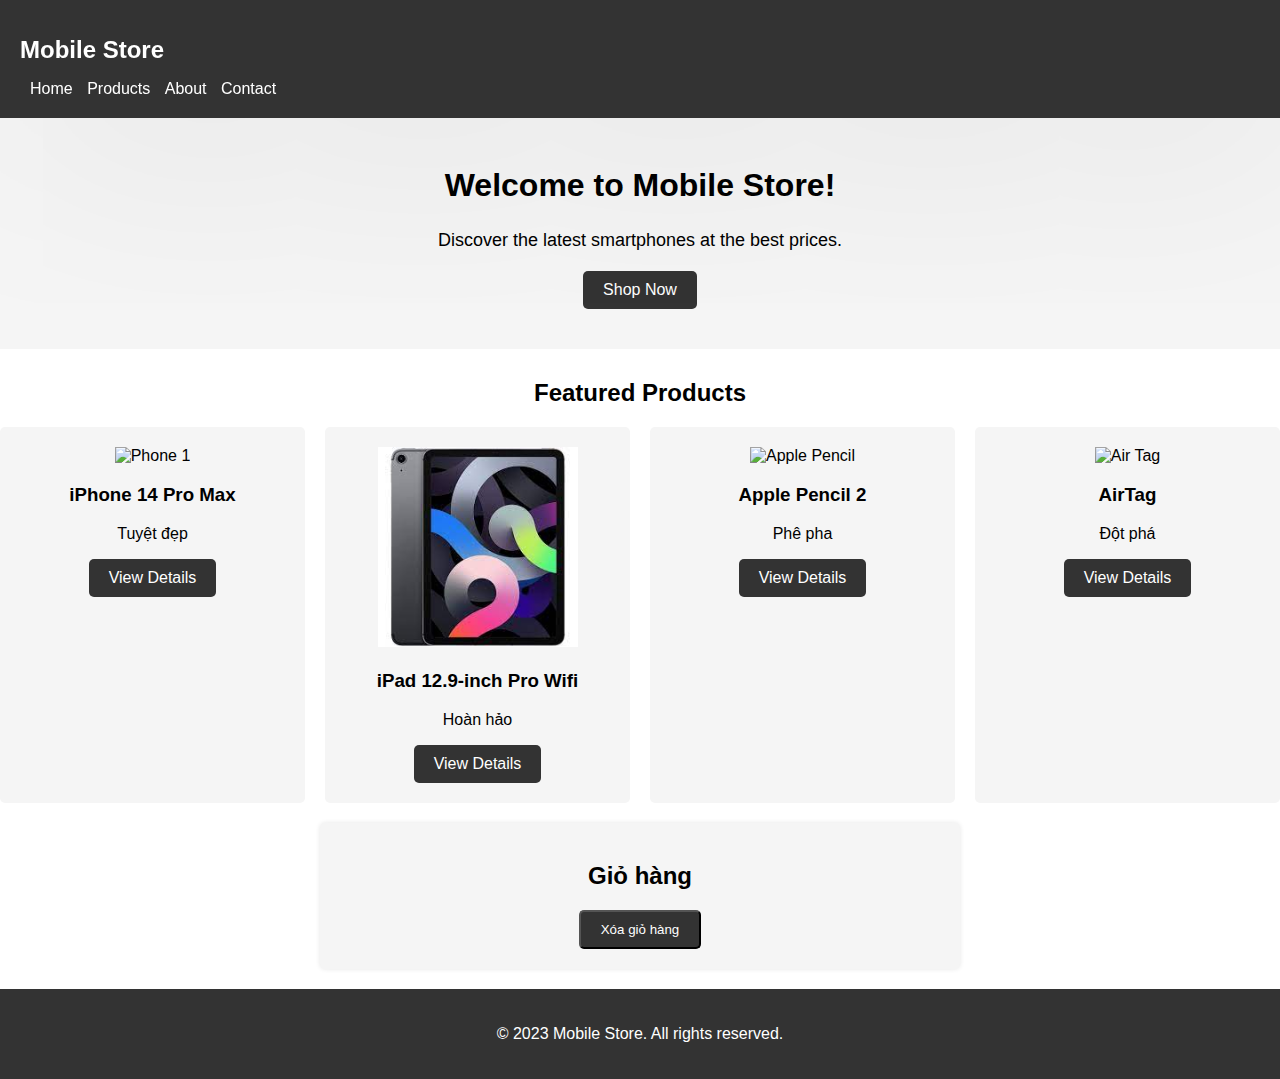
==== index.html @ 6adf078a "update 2" ====
<!DOCTYPE html>
<html lang="en">
  <head>
    <meta charset="UTF-8" />
    <meta name="viewport" content="width=device-width, initial-scale=1.0" />
    <link
      rel="icon"
      href="https://previews.123rf.com/images/artsonik/artsonik1609/artsonik160900046/63390996-vector-abstract-logo-template-mobile-phone-shop-smart-phone-store-sign-concept-universal-on-line.jpg"
      type="image/x-icon"
    />
    <title>Mobile Store</title>
    <script
      src="https://kit.fontawesome.com/3428f86280.js"
      crossorigin="anonymous"
    ></script>
    <link rel="stylesheet" href="style.css" />
  </head>

  <body>
    <header>
      <h1 class="logo">Mobile Store</h1>
      <nav>
        <ul class="menu">
          <li><a href="#">Home</a></li>
          <li><a href="#">Products</a></li>
          <li><a href="#">About</a></li>
          <li><a href="#">Contact</a></li>
        </ul>

        <div class="menu-btn">
          <button class="menu-toggle" aria-label="Toggle menu">
            <span class="icon-bar"></span>
            <span class="icon-bar"></span>
            <span class="icon-bar"></span>
          </button>
        </div>
      </nav>
    </header>

    <main>
      <section class="hero">
        <h2>Welcome to Mobile Store!</h2>
        <p>Discover the latest smartphones at the best prices.</p>
        <a href="#" class="btn">Shop Now</a>
      </section>

      <h2 class="centered-heading" style="margin-top: 30px">
        Featured Products
      </h2>
      <section class="products">
        <div class="product">
          <img
            src="https://cdn.tgdd.vn/Products/Images/42/251192/iphone-14-pro-max-vang-thumb-600x600.jpg"
            alt="Phone 1"
          />
          <h3>iPhone 14 Pro Max</h3>
          <p>Tuyệt đẹp</p>
          <a class="btn">View Details</a>
        </div>

        <div class="product">
          <img
            src="[data-uri]"
            alt="Phone 2"
          />
          <h3>iPad 12.9-inch Pro Wifi</h3>
          <p>Hoàn hảo</p>
          <a class="btn">View Details</a>
        </div>

        <div class="product">
          <img
            src="https://cdn.tgdd.vn/Products/Images/1882/237415/but-cam-ung-apple-pencil-2-mu8f2-180722-105300-600x600.jpeg"
            alt="Apple Pencil"
          />
          <h3>Apple Pencil 2</h3>
          <p>Phê pha</p>
          <a class="btn">View Details</a>
        </div>

        <div class="product">
          <img
            src="https://m.media-amazon.com/images/I/713xuNx00oS._AC_UF1000,1000_QL80_.jpg"
            alt="Air Tag"
          />
          <h3>AirTag</h3>
          <p>Đột phá</p>
          <a class="btn">View Details</a>
        </div>
      </section>
      <section class="cart">
        <h2>Giỏ hàng</h2>
        <ul class="cart-items"></ul>
        <button class="clear-cart btn">Xóa giỏ hàng</button>
      </section>
    </main>

    <footer>
      <p>&copy; 2023 Mobile Store. All rights reserved.</p>
    </footer>

    <script src="script.js"></script>
    <script>
      document.addEventListener("DOMContentLoaded", () => {
        const addToCartButtons = document.querySelectorAll(".product .btn");
        const clearCartButton = document.querySelector(".clear-cart");
        const cartItemsList = document.querySelector(".cart-items");

        addToCartButtons.forEach((button) => {
          button.addEventListener("click", (event) => {
            const product = event.target.closest(".product");
            const productName = product.querySelector("h3").textContent;

            const cartItem = document.createElement("li");
            cartItem.textContent = productName;
            cartItemsList.appendChild(cartItem);
          });
        });

        clearCartButton.addEventListener("click", () => {
          cartItemsList.innerHTML = "";
        });
      });
    </script>
  </body>
</html>
---- style.css ----
/* Global Styles */
body {
  font-family: Arial, sans-serif;
  margin: 0;
  padding: 0;
}

.container {
  max-width: 960px;
  margin: 0 auto;
  padding: 20px;
}

/* Header */
header {
  background: #333;
  color: #fff;
  padding: 20px;
  z-index: 1000;
  width: 100%;
  position: fixed;
  top: 0;
  z-index: 1000;
  box-shadow: 0 0.4rem 30rem rgba(0, 0, 0, 0.1);
}

.logo {
  font-size: 24px;
}

nav ul {
  list-style: none;
  margin: 0;
  padding: 0;
}

nav ul li {
  display: inline;
}

nav ul li a {
  color: #fff;
  margin-left: 10px;
  text-decoration: none;
}
.menu-btn {
  display: none;
}
.menu-toggle {
  display: none;
  background: none;
  border: none;
  color: #fff;
  cursor: pointer;
  padding: 0;
}

.menu-toggle .icon-bar {
  display: block;
  width: 18px;
  height: 2px;
  background: #fff;
  margin-bottom: 4px;
}
/* Hero Section */
.hero {
  background: #f5f5f5;
  padding: 40px;
  text-align: center;
  position: relative;
  margin-top: 100px;
}

.hero h2 {
  font-size: 32px;
}

.hero p {
  font-size: 18px;
  margin-bottom: 20px;
}

.btn {
  display: inline-block;
  background: #333;
  color: #fff;
  padding: 10px 20px;
  border-radius: 5px;
  text-decoration: none;
}
/* Shopping Cart */
.cart {
  background-color: #f5f5f5;
  padding: 20px;
  border-radius: 5px;
  box-shadow: 0 0 5px rgba(0, 0, 0, 0.1);
  margin: 20px auto;
  max-width: 600px;
  text-align: center;
}

/* Định dạng cho danh sách sản phẩm trong giỏ hàng */
.cart ul {
  list-style: none;
  padding: 0;
}

.cart li {
  display: flex;
  justify-content: center;
  border-bottom: 1px solid #ddd;
  padding: 10px 0;
}

/* Định dạng cho thông tin của từng sản phẩm */
.cart .product-info {
  flex: 1;
}

.cart .product-info h4 {
  margin: 0;
  font-size: 18px;
}

.cart .product-info p {
  margin: 0;
  color: #666;
}

/* Định dạng cho giá tiền của từng sản phẩm */
.cart .product-price {
  flex-basis: 100px;
  text-align: right;
  font-weight: bold;
}

/* Tổng tiền */
.cart .total {
  text-align: right;
  margin-top: 20px;
}

.cart .total span {
  font-weight: bold;
}

/* Nút thanh toán */
.cart .checkout-btn {
  display: block;
  width: 100%;
  padding: 10px;
  background-color: #ffcc00;
  color: #333;
  border: none;
  border-radius: 5px;
  font-size: 16px;
  cursor: pointer;
  margin-top: 10px;
}

.cart .checkout-btn:hover {
  background-color: #ffc700;
}
/* Products Section */
.products {
  display: grid;
  grid-template-columns: repeat(4, 1fr);
  grid-gap: 20px;
  margin-top: 20px;
}

.product {
  background: #f5f5f5;
  padding: 20px;
  border-radius: 5px;
  text-align: center;
}

.product img {
  width: 100%;
  max-width: 200px;
  height: auto;
}

/* Footer */
footer {
  background: #333;
  color: #fff;
  padding: 20px;
  text-align: center;
}

/* Media Queries */
@media screen and (max-width: 768px) {
  .container {
    padding: 10px;
  }
  .menu-btn {
    display: block;
  }
  .menu-toggle {
    display: block;
  }

  nav ul {
    display: none;
  }

  nav ul.menu-mobile {
    display: block;
    text-align: left;
    background: #333;
    padding: 20px;
    
  }

  nav ul.menu-mobile li {
    display: block;
    margin-bottom: 10px;
  }

  nav ul.menu-mobile li:last-child {
    margin-bottom: 0;
  }

  .hero {
    padding: 20px;
  }

  .products {
    grid-template-columns: repeat(2, 1fr);
  }
}

@media screen and (max-width: 480px) {
  .container {
    max-width: 320px;
  }

  .logo {
    font-size: 20px;
  }

  nav ul li a {
    margin-left: 5px;
  }

  .hero h2 {
    font-size: 24px;
  }

  .hero p {
    font-size: 16px;
  }

  .product img {
    max-width: 150px;
  }
}

/* Centered Heading */
.centered-heading {
  text-align: center;
}
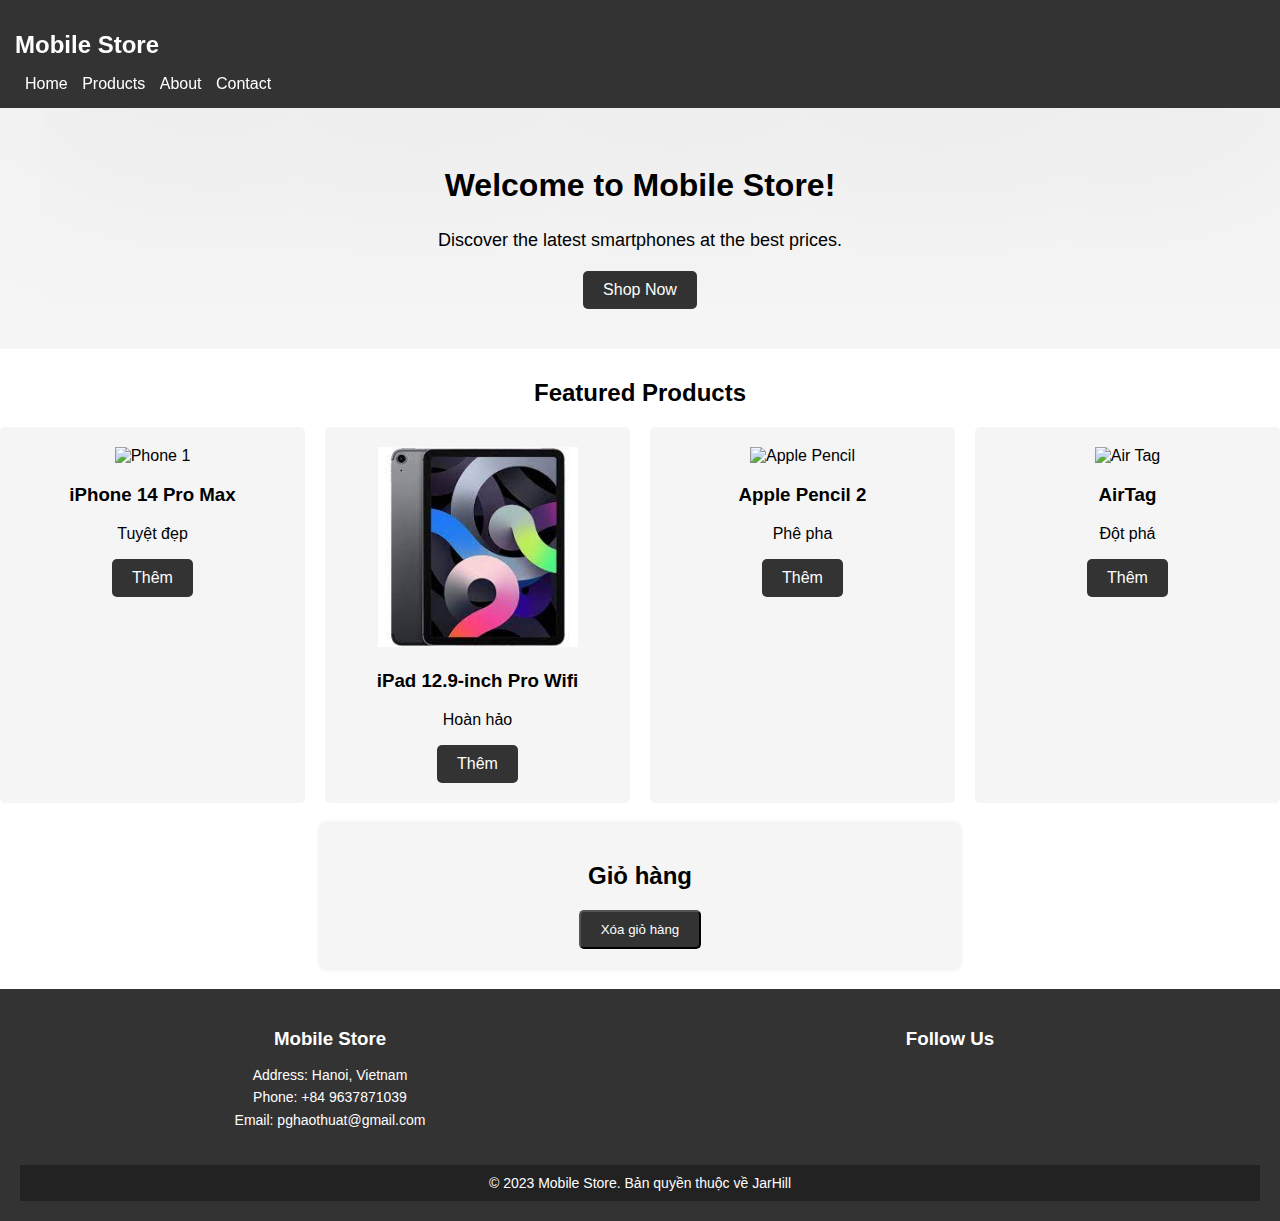
==== commit 4add343f: "responsive mobile store" ====
--- a/index.html
+++ b/index.html
@@ -55,7 +55,7 @@
           />
           <h3>iPhone 14 Pro Max</h3>
           <p>Tuyệt đẹp</p>
-          <a class="btn">View Details</a>
+          <a class="btn">Thêm</a>
         </div>
 
         <div class="product">
@@ -65,7 +65,7 @@
           />
           <h3>iPad 12.9-inch Pro Wifi</h3>
           <p>Hoàn hảo</p>
-          <a class="btn">View Details</a>
+          <a class="btn">Thêm</a>
         </div>
 
         <div class="product">
@@ -75,7 +75,7 @@
           />
           <h3>Apple Pencil 2</h3>
           <p>Phê pha</p>
-          <a class="btn">View Details</a>
+          <a class="btn">Thêm</a>
         </div>
 
         <div class="product">
@@ -85,7 +85,7 @@
           />
           <h3>AirTag</h3>
           <p>Đột phá</p>
-          <a class="btn">View Details</a>
+          <a class="btn">Thêm</a>
         </div>
       </section>
       <section class="cart">
@@ -95,9 +95,29 @@
       </section>
     </main>
 
-    <footer>
-      <p>&copy; 2023 Mobile Store. All rights reserved.</p>
-    </footer>
+    <footer class="footer">
+      <div class="footer-container">
+          <div class="footer-info">
+              <h3>Mobile Store</h3>
+              <p>
+                  Address: Hanoi, Vietnam<br>
+                  Phone: +84 9637871039<br>
+                  Email: pghaothuat@gmail.com
+              </p>
+          </div>
+          <div class="footer-social">
+              <h3>Follow Us</h3>
+              <ul class="social-links">
+                  <li><a href="#" target="_blank" rel="noopener noreferrer"><i class="fab fa-facebook-f"></i></a></li>
+                  <li><a href="#" target="_blank" rel="noopener noreferrer"><i class="fab fa-twitter"></i></a></li>
+                  <li><a href="#" target="_blank" rel="noopener noreferrer"><i class="fab fa-instagram"></i></a></li>
+              </ul>
+          </div>
+      </div>
+      <div class="footer-bottom">
+          <p>&copy; 2023 Mobile Store. Bản quyền thuộc về JarHill</p>
+      </div>
+  </footer>
 
     <script src="script.js"></script>
     <script>
--- a/style.css
+++ b/style.css
@@ -15,7 +15,7 @@
 header {
   background: #333;
   color: #fff;
-  padding: 20px;
+  padding: 15px;
   z-index: 1000;
   width: 100%;
   position: fixed;
@@ -183,13 +183,63 @@
 }
 
 /* Footer */
-footer {
-  background: #333;
-  color: #fff;
+/* Footer styles */
+.footer {
+  background-color: #333;
+  color: #fff;
+  text-align: center;
   padding: 20px;
-  text-align: center;
-}
-
+}
+
+.footer-container {
+  display: flex;
+  justify-content: space-between;
+  flex-wrap: wrap;
+}
+
+.footer-info,
+.footer-social {
+  flex: 1;
+  margin-bottom: 20px;
+}
+
+.footer-info h3,
+.footer-social h3 {
+  margin-bottom: 10px;
+}
+
+.footer-info p {
+  font-size: 14px;
+  line-height: 1.6;
+}
+
+.social-links {
+  list-style: none;
+  padding: 0;
+  display: flex;
+  justify-content: center;
+  align-items: center;
+}
+
+.social-links li {
+  margin-right: 10px;
+}
+
+.social-links a {
+  color: #fff;
+  font-size: 24px;
+  text-decoration: none;
+}
+
+.footer-bottom {
+  background-color: #222;
+  padding: 10px 0;
+}
+
+.footer-bottom p {
+  font-size: 14px;
+  margin: 0;
+}
 /* Media Queries */
 @media screen and (max-width: 768px) {
   .container {
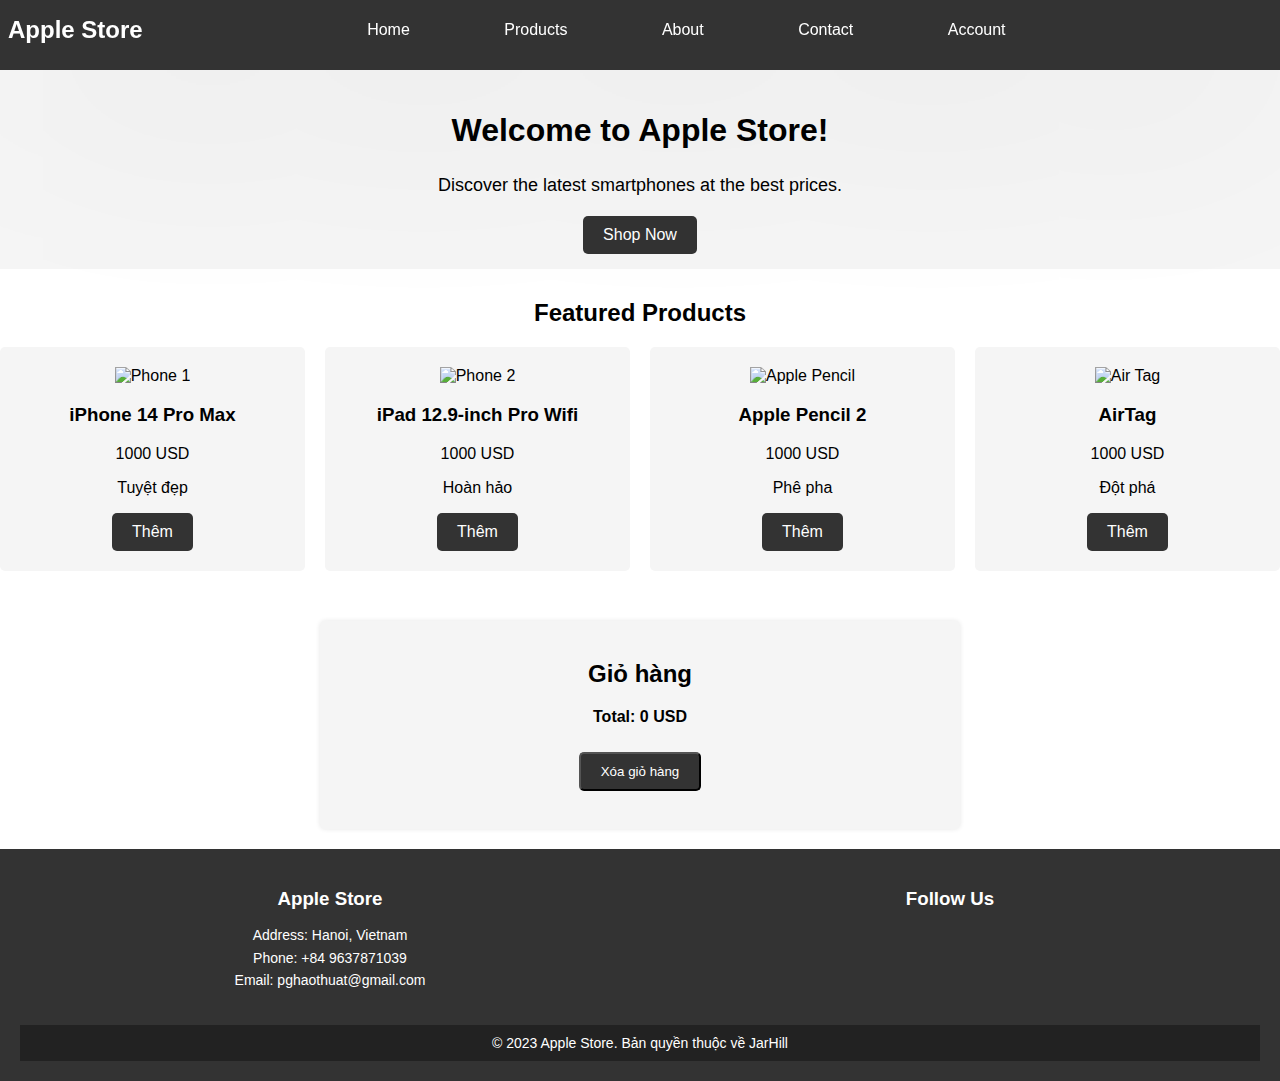
==== commit cddd4e93: "update 6" ====
--- a/index.html
+++ b/index.html
@@ -8,7 +8,7 @@
       href="https://previews.123rf.com/images/artsonik/artsonik1609/artsonik160900046/63390996-vector-abstract-logo-template-mobile-phone-shop-smart-phone-store-sign-concept-universal-on-line.jpg"
       type="image/x-icon"
     />
-    <title>Mobile Store</title>
+    <title>Apple Store</title>
     <script
       src="https://kit.fontawesome.com/3428f86280.js"
       crossorigin="anonymous"
@@ -17,16 +17,18 @@
   </head>
 
   <body>
-    <header>
-      <h1 class="logo">Mobile Store</h1>
+    <header class="header-hidden">
+      <h1 class="logo">Apple Store</h1>
       <nav>
         <ul class="menu">
           <li><a href="#">Home</a></li>
-          <li><a href="#">Products</a></li>
+          <li><a href="#products">Products</a></li>
           <li><a href="#">About</a></li>
           <li><a href="#">Contact</a></li>
+          <li><a href="#">Account</a></li>
         </ul>
-
+      </nav>
+      <div class="one-row">
         <div class="menu-btn">
           <button class="menu-toggle" aria-label="Toggle menu">
             <span class="icon-bar"></span>
@@ -34,19 +36,32 @@
             <span class="icon-bar"></span>
           </button>
         </div>
-      </nav>
+      <br>
+      <div class="shopping-cart">
+        <i class="fa-solid fa-cart-shopping" onclick="toggleCartWindow()"></i>
+        <!-- <span id="cart-counter">0</span> -->
+  
+        <!-- Add the cart dropdown container here -->
+        <div class="cart-window-container">
+          <!-- The cart window content will be dynamically populated by JavaScript -->
+          <h>Giỏ hàng trống.</h>
+          <br> <br>
+          <h>Total: 0 USD</h>
+        </div>
+      </div>
+      </div>
+    </div>
+  
     </header>
 
     <main>
       <section class="hero">
-        <h2>Welcome to Mobile Store!</h2>
+        <h2>Welcome to Apple Store!</h2>
         <p>Discover the latest smartphones at the best prices.</p>
         <a href="#" class="btn">Shop Now</a>
       </section>
 
-      <h2 class="centered-heading" style="margin-top: 30px">
-        Featured Products
-      </h2>
+      <h2 class="centered-heading" style="margin-top: 1.875rem" id="products">Featured Products</h2>
       <section class="products">
         <div class="product">
           <img
@@ -54,16 +69,18 @@
             alt="Phone 1"
           />
           <h3>iPhone 14 Pro Max</h3>
+          <span class="price">1000</span> USD
           <p>Tuyệt đẹp</p>
           <a class="btn">Thêm</a>
         </div>
 
         <div class="product">
           <img
-            src="[data-uri]"
+            src="https://bizweb.dktcdn.net/thumb/1024x1024/100/372/421/products/10049812-may-tinh-bang-ipad-pro-m1-2021-11-inch-wifi-8gb-128gb-mhqt3za-a-bac-1-jpeg-41a4703b-d1b7-40cb-b8b3-0d15101da6d2-439d85e0-5e2e-4223-aa9b-be690a16d12f.jpg?v=1679715786897"
             alt="Phone 2"
           />
           <h3>iPad 12.9-inch Pro Wifi</h3>
+          <span class="price">1000</span> USD
           <p>Hoàn hảo</p>
           <a class="btn">Thêm</a>
         </div>
@@ -74,6 +91,7 @@
             alt="Apple Pencil"
           />
           <h3>Apple Pencil 2</h3>
+          <span class="price">1000</span> USD
           <p>Phê pha</p>
           <a class="btn">Thêm</a>
         </div>
@@ -84,6 +102,7 @@
             alt="Air Tag"
           />
           <h3>AirTag</h3>
+          <span class="price">1000</span> USD
           <p>Đột phá</p>
           <a class="btn">Thêm</a>
         </div>
@@ -91,14 +110,17 @@
       <section class="cart">
         <h2>Giỏ hàng</h2>
         <ul class="cart-items"></ul>
-        <button class="clear-cart btn">Xóa giỏ hàng</button>
+        <p class="total-price">Total: 0 USD</p> <!-- Display total price here -->
+        <button class="clear-cart btn">Xóa giỏ hàng</button><br><br>
       </section>
+      <!-- Add the cart window script and styles -->
+  <div class="cart-window-container"></div>
     </main>
 
     <footer class="footer">
       <div class="footer-container">
           <div class="footer-info">
-              <h3>Mobile Store</h3>
+              <h3>Apple Store</h3>
               <p>
                   Address: Hanoi, Vietnam<br>
                   Phone: +84 9637871039<br>
@@ -115,32 +137,11 @@
           </div>
       </div>
       <div class="footer-bottom">
-          <p>&copy; 2023 Mobile Store. Bản quyền thuộc về JarHill</p>
+          <p>&copy; 2023 Apple Store. Bản quyền thuộc về JarHill</p>
       </div>
   </footer>
-
+  
     <script src="script.js"></script>
-    <script>
-      document.addEventListener("DOMContentLoaded", () => {
-        const addToCartButtons = document.querySelectorAll(".product .btn");
-        const clearCartButton = document.querySelector(".clear-cart");
-        const cartItemsList = document.querySelector(".cart-items");
-
-        addToCartButtons.forEach((button) => {
-          button.addEventListener("click", (event) => {
-            const product = event.target.closest(".product");
-            const productName = product.querySelector("h3").textContent;
-
-            const cartItem = document.createElement("li");
-            cartItem.textContent = productName;
-            cartItemsList.appendChild(cartItem);
-          });
-        });
-
-        clearCartButton.addEventListener("click", () => {
-          cartItemsList.innerHTML = "";
-        });
-      });
-    </script>
+    <script src="script2.js"></script>
   </body>
 </html>
--- a/style.css
+++ b/style.css
@@ -15,13 +15,16 @@
 header {
   background: #333;
   color: #fff;
-  padding: 15px;
-  z-index: 1000;
+  padding-left: 8px;
+  padding-bottom: 10px; 
   width: 100%;
   position: fixed;
   top: 0;
   z-index: 1000;
   box-shadow: 0 0.4rem 30rem rgba(0, 0, 0, 0.1);
+  display: flex;
+  justify-content: space-between;
+  align-items: center;
 }
 
 .logo {
@@ -42,6 +45,10 @@
   color: #fff;
   margin-left: 10px;
   text-decoration: none;
+}
+.menu li {
+  margin: 0 15px;
+  padding-right: 50px;
 }
 .menu-btn {
   display: none;
@@ -62,14 +69,18 @@
   background: #fff;
   margin-bottom: 4px;
 }
+.shopping-cart {
+  margin-right: 18px;
+}
 /* Hero Section */
 .hero {
   background: #f5f5f5;
-  padding: 40px;
+  padding: 15px;
   text-align: center;
   position: relative;
-  margin-top: 100px;
-}
+  margin-top: 70px;
+}
+
 
 .hero h2 {
   font-size: 32px;
@@ -87,6 +98,7 @@
   padding: 10px 20px;
   border-radius: 5px;
   text-decoration: none;
+  cursor:pointer;
 }
 /* Shopping Cart */
 .cart {
@@ -161,6 +173,44 @@
 .cart .checkout-btn:hover {
   background-color: #ffc700;
 }
+.cart-items {
+  
+  padding: 0;
+  list-style: none;
+  margin-top: 10px;
+}
+
+.cart-items li {
+  flex: 0 0 calc(33.33% - 10px);
+  margin-bottom: 20px;
+  background-color: #f9f9f9;
+  padding: 10px;
+  border-radius: 5px;
+  box-shadow: 0 2px 5px rgba(0, 0, 0, 0.1);
+}
+
+.cart-items li p {
+  margin: 5px 0;
+}
+
+.total-price {
+  margin-top: 20px;
+}
+
+.clear-cart,
+.add-all-to-cart {
+  margin-top: 10px;
+}
+
+/* Additional styles to improve spacing and appearance */
+.cart {
+  margin-top: 20px;
+}
+
+.product {
+  margin-bottom: 30px;
+}
+
 /* Products Section */
 .products {
   display: grid;
@@ -182,7 +232,6 @@
   height: auto;
 }
 
-/* Footer */
 /* Footer styles */
 .footer {
   background-color: #333;
@@ -240,13 +289,115 @@
   font-size: 14px;
   margin: 0;
 }
+/* Delete Product Button*/
+.remove-btn {
+  background-color: #ff5252; /* Red color for the button background */
+  color: #fff; /* White text color */
+  border: none; /* Remove the default button border */
+  padding: 5px 10px; /* Adjust padding to make the button look nicer */
+  border-radius: 5px; /* Rounded corners */
+  cursor: pointer; /* Show a pointer cursor on hover */
+  margin-left: 10px; /* Add some spacing between the cart item and the button */
+}
+/* Quantity Button */
+.quantity-btn {
+  background-color: #f0f0f0; /* Light gray background */
+  color: #000; /* Black text color */
+  border: none; /* Remove the default button border */
+  padding: 5px 10px; /* Adjust padding to make the button look nicer */
+  border-radius: 5px; /* Rounded corners */
+  cursor: pointer; /* Show a pointer cursor on hover */
+  margin: 0 5px; /* Add some spacing between the buttons */
+}
+
+.quantity-btn:hover {
+  background-color: #e0e0e0; /* Darken the background color on hover */
+}
+
+/* Cart Dropdown */
+.cart-window-container {
+  position: fixed;
+  top: 100px;
+  right: -400px; /* Initially hide the cart window to the right */
+  width: 350px;
+  height: 50%;
+  background-color: #fff;
+  box-shadow: 0 0 5px rgba(0, 0, 0, 0.2);
+  padding: 20px;
+  z-index: 999;
+  overflow-y: auto;
+  transition: right 0.3s ease-in-out; /* Add a smooth transition effect */
+  font-family: Arial, sans-serif;
+  color: #000; /* Set the text color to black */
+}
+
+.cart-window-container.open {
+  right: 0; /* Show the cart window when the "open" class is applied */
+  top: 100px;
+}
+
+.cart-window-item {
+  margin-bottom: 15px;
+  border-bottom: 1px solid #e0e0e0;
+  padding-bottom: 10px;
+  display: flex;
+  align-items: center;
+}
+
+.cart-window-item:last-child {
+  border-bottom: none; /* Remove the border for the last item */
+}
+
+.cart-window-item span {
+  flex: 1;
+}
+
+.cart-window-item button {
+  background-color: transparent;
+  color: #ff5252; /* Red color for the "X" button */
+  border: none; /* Remove the default button border */
+  padding: 0; /* Remove padding to make the button look like a link */
+  font-size: 18px;
+  cursor: pointer; /* Show a pointer cursor on hover */
+  margin-left: 10px; /* Add spacing between the item name and the "X" button */
+}
+
+.cart-window-item button:hover {
+  text-decoration: underline; /* Underline the "X" button on hover */
+}
+
+.total-price {
+  margin-top: 20px;
+  font-weight: bold;
+  text-align: center;
+}
+
+.cart-window-buttons {
+  display: flex;
+  justify-content: flex-end;
+  margin-top: 15px;
+}
+
+.cart-window-buttons button {
+  margin-left: 10px;
+}
 /* Media Queries */
 @media screen and (max-width: 768px) {
   .container {
     padding: 10px;
   }
+  header {
+    display: block;
+  }
+  .shopping-cart {
+    text-align: left;
+  }
   .menu-btn {
     display: block;
+  }
+  .one-row{
+    display: flex;
+    justify-content: space-between;
   }
   .menu-toggle {
     display: block;
@@ -261,7 +412,6 @@
     text-align: left;
     background: #333;
     padding: 20px;
-    
   }
 
   nav ul.menu-mobile li {
@@ -272,13 +422,37 @@
   nav ul.menu-mobile li:last-child {
     margin-bottom: 0;
   }
-
+  .menu-toggle .icon-bar {
+    transition: transform 0.3s ease-in-out;
+  }
+
+  .menu-toggle.open .icon-bar:nth-child(1) {
+    transform: translateY(7px) rotate(45deg);
+  }
+
+  .menu-toggle.open .icon-bar:nth-child(2) {
+    opacity: 0;
+  }
+
+  .menu-toggle.open .icon-bar:nth-child(3) {
+    transform: translateY(-7px) rotate(-45deg);
+  }
+
+  nav ul.menu-mobile.show {
+    transform: translateX(0);
+  }
   .hero {
     padding: 20px;
   }
 
   .products {
     grid-template-columns: repeat(2, 1fr);
+  }
+  .cart-items li {
+    flex: 0 0 calc(50% - 10px);
+  }
+  .cart-window-container {
+    width: 300px;
   }
 }
 
@@ -306,6 +480,9 @@
   .product img {
     max-width: 150px;
   }
+  .cart-items li {
+    flex: 0 0 calc(50% - 10px);
+  }
 }
 
 /* Centered Heading */
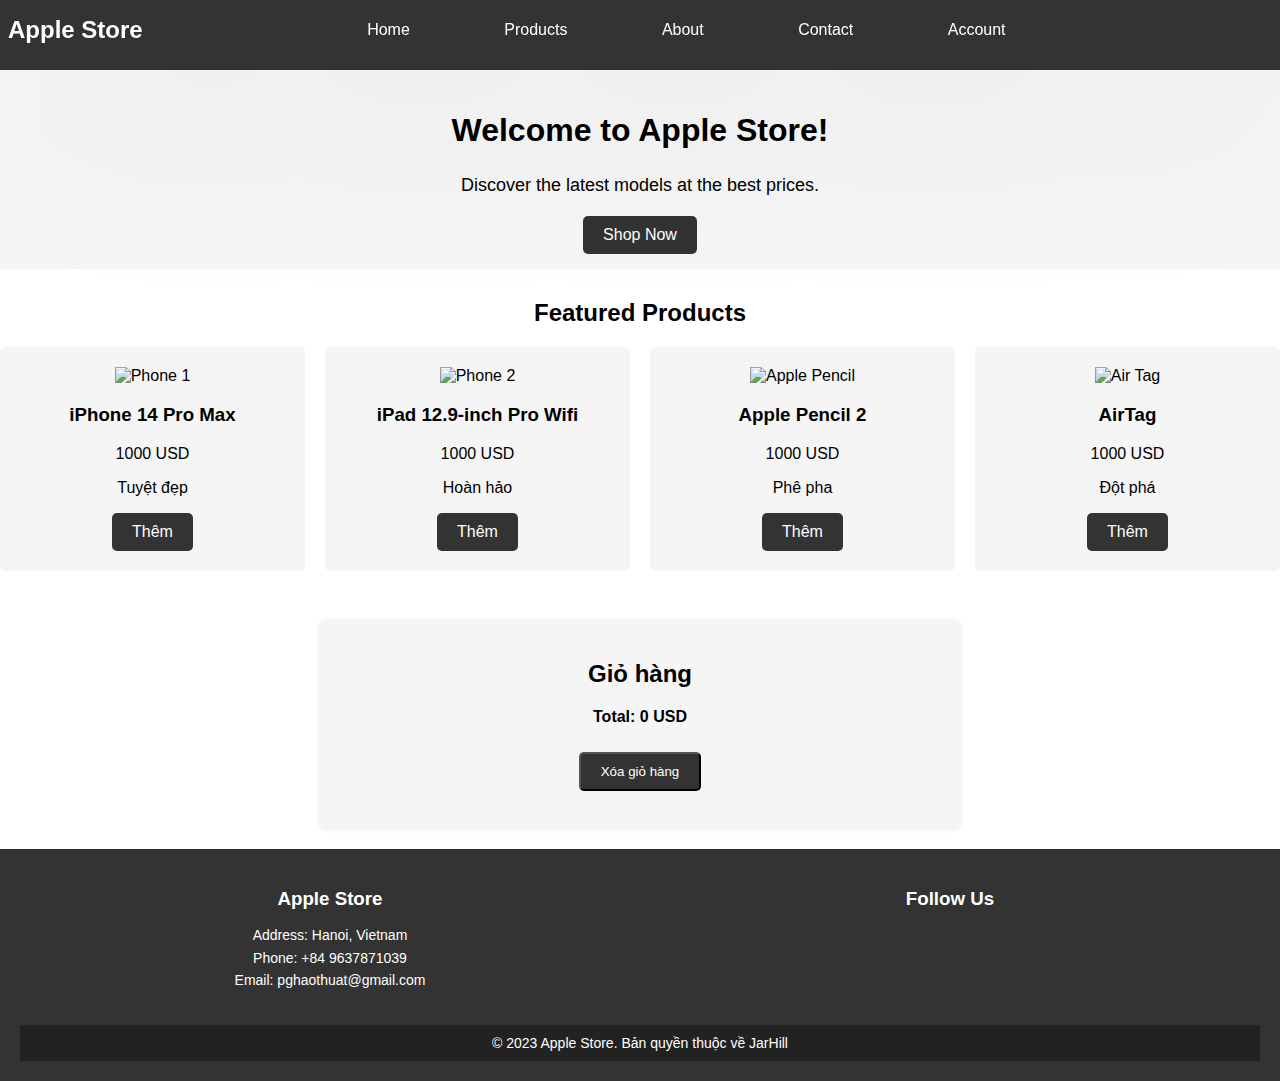
==== commit e146fe66: "Update index.html" ====
--- a/index.html
+++ b/index.html
@@ -57,7 +57,7 @@
     <main>
       <section class="hero">
         <h2>Welcome to Apple Store!</h2>
-        <p>Discover the latest smartphones at the best prices.</p>
+        <p>Discover the latest models at the best prices.</p>
         <a href="#" class="btn">Shop Now</a>
       </section>
 
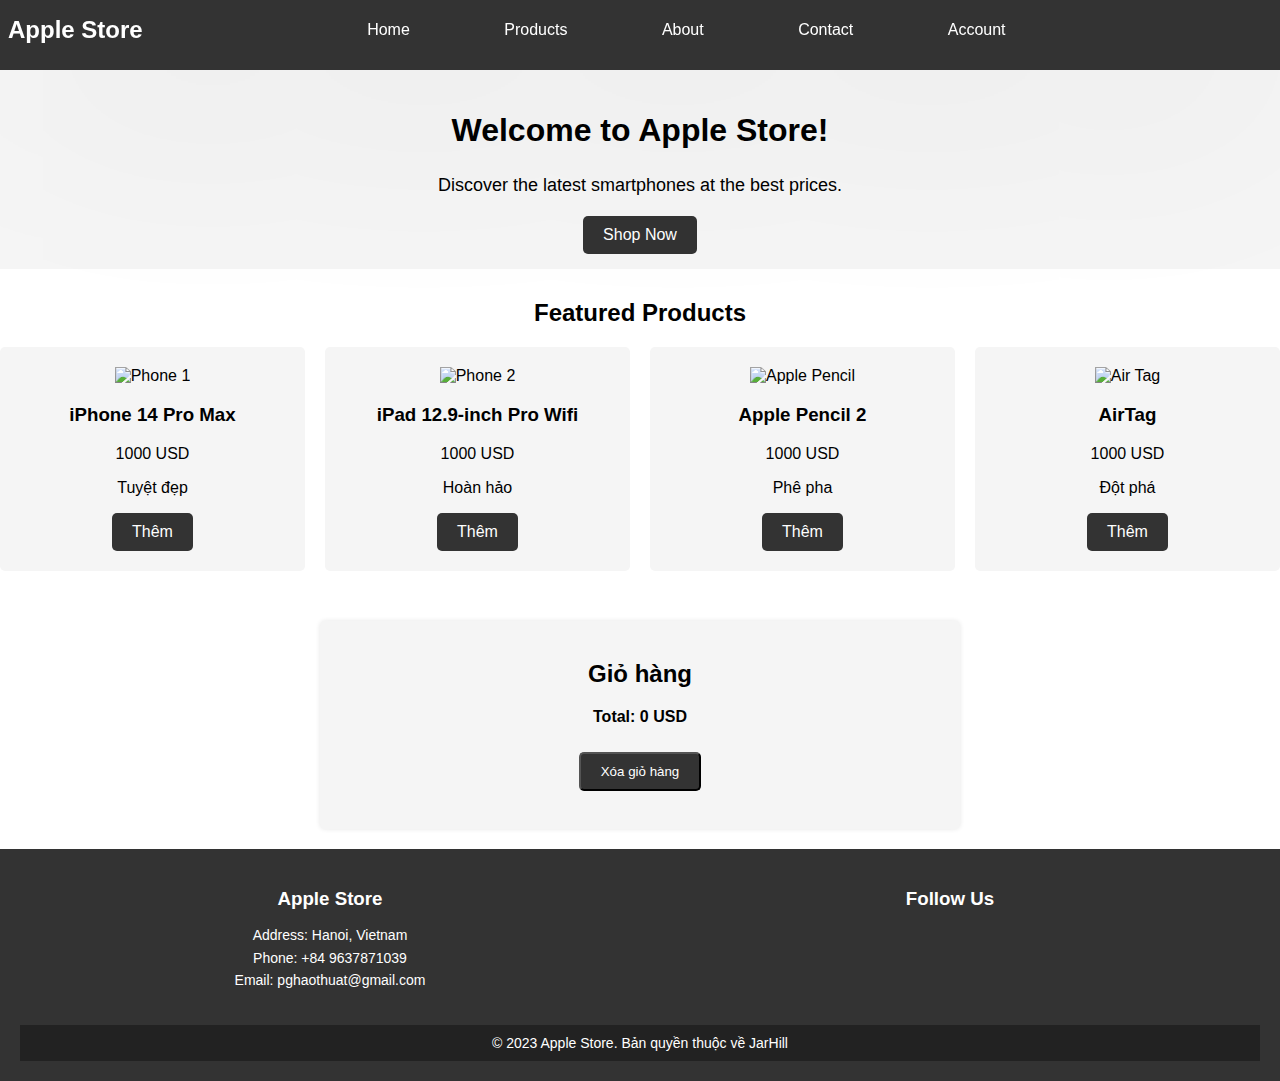
==== commit e3f4e1ec: "update 7" ====
--- a/index.html
+++ b/index.html
@@ -1,147 +1,140 @@
 <!DOCTYPE html>
 <html lang="en">
-  <head>
-    <meta charset="UTF-8" />
-    <meta name="viewport" content="width=device-width, initial-scale=1.0" />
-    <link
-      rel="icon"
-      href="https://previews.123rf.com/images/artsonik/artsonik1609/artsonik160900046/63390996-vector-abstract-logo-template-mobile-phone-shop-smart-phone-store-sign-concept-universal-on-line.jpg"
-      type="image/x-icon"
-    />
-    <title>Apple Store</title>
-    <script
-      src="https://kit.fontawesome.com/3428f86280.js"
-      crossorigin="anonymous"
-    ></script>
-    <link rel="stylesheet" href="style.css" />
-  </head>
 
-  <body>
-    <header class="header-hidden">
-      <h1 class="logo">Apple Store</h1>
-      <nav>
-        <ul class="menu">
-          <li><a href="#">Home</a></li>
-          <li><a href="#products">Products</a></li>
-          <li><a href="#">About</a></li>
-          <li><a href="#">Contact</a></li>
-          <li><a href="#">Account</a></li>
-        </ul>
-      </nav>
-      <div class="one-row">
-        <div class="menu-btn">
-          <button class="menu-toggle" aria-label="Toggle menu">
-            <span class="icon-bar"></span>
-            <span class="icon-bar"></span>
-            <span class="icon-bar"></span>
-          </button>
-        </div>
+<head>
+  <meta charset="UTF-8" />
+  <meta name="viewport" content="width=device-width, initial-scale=1.0" />
+  <link rel="icon"
+    href="https://previews.123rf.com/images/artsonik/artsonik1609/artsonik160900046/63390996-vector-abstract-logo-template-mobile-phone-shop-smart-phone-store-sign-concept-universal-on-line.jpg"
+    type="image/x-icon" />
+  <title>Apple Store</title>
+  <script src="https://kit.fontawesome.com/3428f86280.js" crossorigin="anonymous"></script>
+  <link rel="stylesheet" href="style.css" />
+</head>
+
+<body>
+  <header class="header hide-on-scroll">
+    <h1 class="logo">Apple Store</h1>
+    <nav>
+      <ul class="menu">
+        <li><a href="#">Home</a></li>
+        <li><a href="#products">Products</a></li>
+        <li><a href="#">About</a></li>
+        <li><a href="#">Contact</a></li>
+        <li><a href="#">Account</a></li>
+      </ul>
+    </nav>
+    <div class="one-row">
+      <div class="menu-btn">
+        <button class="menu-toggle" aria-label="Toggle menu">
+          <span class="icon-bar"></span>
+          <span class="icon-bar"></span>
+          <span class="icon-bar"></span>
+        </button>
+      </div>
       <br>
       <div class="shopping-cart">
         <i class="fa-solid fa-cart-shopping" onclick="toggleCartWindow()"></i>
         <!-- <span id="cart-counter">0</span> -->
-  
+
         <!-- Add the cart dropdown container here -->
         <div class="cart-window-container">
           <!-- The cart window content will be dynamically populated by JavaScript -->
           <h>Giỏ hàng trống.</h>
           <br> <br>
           <h>Total: 0 USD</h>
+          <br> <br>
+          <!-- Add the "Checkout" button to navigate to the payment page -->
+          <a href="payment.html" class="btn checkout-btn">Checkout</a>
         </div>
       </div>
+    </div>
+    </div>
+
+  </header>
+
+  <main>
+    <section class="hero">
+      <h2>Welcome to Apple Store!</h2>
+      <p>Discover the latest smartphones at the best prices.</p>
+      <a href="#" class="btn">Shop Now</a>
+    </section>
+
+    <h2 class="centered-heading" style="margin-top: 1.875rem" id="products">Featured Products</h2>
+    <section class="products">
+      <div class="product">
+        <img src="https://cdn.tgdd.vn/Products/Images/42/251192/iphone-14-pro-max-vang-thumb-600x600.jpg"
+          alt="Phone 1" />
+        <h3>iPhone 14 Pro Max</h3>
+        <span class="price">1000</span> USD
+        <p>Tuyệt đẹp</p>
+        <a class="btn">Thêm</a>
+      </div>
+
+      <div class="product">
+        <img
+          src="https://bizweb.dktcdn.net/thumb/1024x1024/100/372/421/products/10049812-may-tinh-bang-ipad-pro-m1-2021-11-inch-wifi-8gb-128gb-mhqt3za-a-bac-1-jpeg-41a4703b-d1b7-40cb-b8b3-0d15101da6d2-439d85e0-5e2e-4223-aa9b-be690a16d12f.jpg?v=1679715786897"
+          alt="Phone 2" />
+        <h3>iPad 12.9-inch Pro Wifi</h3>
+        <span class="price">1000</span> USD
+        <p>Hoàn hảo</p>
+        <a class="btn">Thêm</a>
+      </div>
+
+      <div class="product">
+        <img
+          src="https://cdn.tgdd.vn/Products/Images/1882/237415/but-cam-ung-apple-pencil-2-mu8f2-180722-105300-600x600.jpeg"
+          alt="Apple Pencil" />
+        <h3>Apple Pencil 2</h3>
+        <span class="price">1000</span> USD
+        <p>Phê pha</p>
+        <a class="btn">Thêm</a>
+      </div>
+
+      <div class="product">
+        <img src="https://m.media-amazon.com/images/I/713xuNx00oS._AC_UF1000,1000_QL80_.jpg" alt="Air Tag" />
+        <h3>AirTag</h3>
+        <span class="price">1000</span> USD
+        <p>Đột phá</p>
+        <a class="btn">Thêm</a>
+      </div>
+    </section>
+    <section class="cart">
+      <h2>Giỏ hàng</h2>
+      <ul class="cart-items"></ul>
+      <p class="total-price">Total: 0 USD</p> <!-- Display total price here -->
+      <button class="clear-cart btn">Xóa giỏ hàng</button><br><br>
+    </section>
+    <!-- Add the cart window script and styles -->
+    <div class="cart-window-container"></div>
+  </main>
+
+  <footer class="footer">
+    <div class="footer-container">
+      <div class="footer-info">
+        <h3>Apple Store</h3>
+        <p>
+          Address: Hanoi, Vietnam<br>
+          Phone: +84 9637871039<br>
+          Email: pghaothuat@gmail.com
+        </p>
+      </div>
+      <div class="footer-social">
+        <h3>Follow Us</h3>
+        <ul class="social-links">
+          <li><a href="#" target="_blank" rel="noopener noreferrer"><i class="fab fa-facebook-f"></i></a></li>
+          <li><a href="#" target="_blank" rel="noopener noreferrer"><i class="fab fa-twitter"></i></a></li>
+          <li><a href="#" target="_blank" rel="noopener noreferrer"><i class="fab fa-instagram"></i></a></li>
+        </ul>
       </div>
     </div>
-  
-    </header>
+    <div class="footer-bottom">
+      <p>&copy; 2023 Apple Store. Bản quyền thuộc về JarHill</p>
+    </div>
+  </footer>
 
-    <main>
-      <section class="hero">
-        <h2>Welcome to Apple Store!</h2>
-        <p>Discover the latest models at the best prices.</p>
-        <a href="#" class="btn">Shop Now</a>
-      </section>
+  <script src="script.js"></script>
+  <script src="script2.js"></script>
+</body>
 
-      <h2 class="centered-heading" style="margin-top: 1.875rem" id="products">Featured Products</h2>
-      <section class="products">
-        <div class="product">
-          <img
-            src="https://cdn.tgdd.vn/Products/Images/42/251192/iphone-14-pro-max-vang-thumb-600x600.jpg"
-            alt="Phone 1"
-          />
-          <h3>iPhone 14 Pro Max</h3>
-          <span class="price">1000</span> USD
-          <p>Tuyệt đẹp</p>
-          <a class="btn">Thêm</a>
-        </div>
-
-        <div class="product">
-          <img
-            src="https://bizweb.dktcdn.net/thumb/1024x1024/100/372/421/products/10049812-may-tinh-bang-ipad-pro-m1-2021-11-inch-wifi-8gb-128gb-mhqt3za-a-bac-1-jpeg-41a4703b-d1b7-40cb-b8b3-0d15101da6d2-439d85e0-5e2e-4223-aa9b-be690a16d12f.jpg?v=1679715786897"
-            alt="Phone 2"
-          />
-          <h3>iPad 12.9-inch Pro Wifi</h3>
-          <span class="price">1000</span> USD
-          <p>Hoàn hảo</p>
-          <a class="btn">Thêm</a>
-        </div>
-
-        <div class="product">
-          <img
-            src="https://cdn.tgdd.vn/Products/Images/1882/237415/but-cam-ung-apple-pencil-2-mu8f2-180722-105300-600x600.jpeg"
-            alt="Apple Pencil"
-          />
-          <h3>Apple Pencil 2</h3>
-          <span class="price">1000</span> USD
-          <p>Phê pha</p>
-          <a class="btn">Thêm</a>
-        </div>
-
-        <div class="product">
-          <img
-            src="https://m.media-amazon.com/images/I/713xuNx00oS._AC_UF1000,1000_QL80_.jpg"
-            alt="Air Tag"
-          />
-          <h3>AirTag</h3>
-          <span class="price">1000</span> USD
-          <p>Đột phá</p>
-          <a class="btn">Thêm</a>
-        </div>
-      </section>
-      <section class="cart">
-        <h2>Giỏ hàng</h2>
-        <ul class="cart-items"></ul>
-        <p class="total-price">Total: 0 USD</p> <!-- Display total price here -->
-        <button class="clear-cart btn">Xóa giỏ hàng</button><br><br>
-      </section>
-      <!-- Add the cart window script and styles -->
-  <div class="cart-window-container"></div>
-    </main>
-
-    <footer class="footer">
-      <div class="footer-container">
-          <div class="footer-info">
-              <h3>Apple Store</h3>
-              <p>
-                  Address: Hanoi, Vietnam<br>
-                  Phone: +84 9637871039<br>
-                  Email: pghaothuat@gmail.com
-              </p>
-          </div>
-          <div class="footer-social">
-              <h3>Follow Us</h3>
-              <ul class="social-links">
-                  <li><a href="#" target="_blank" rel="noopener noreferrer"><i class="fab fa-facebook-f"></i></a></li>
-                  <li><a href="#" target="_blank" rel="noopener noreferrer"><i class="fab fa-twitter"></i></a></li>
-                  <li><a href="#" target="_blank" rel="noopener noreferrer"><i class="fab fa-instagram"></i></a></li>
-              </ul>
-          </div>
-      </div>
-      <div class="footer-bottom">
-          <p>&copy; 2023 Apple Store. Bản quyền thuộc về JarHill</p>
-      </div>
-  </footer>
-  
-    <script src="script.js"></script>
-    <script src="script2.js"></script>
-  </body>
-</html>
+</html>--- a/style.css
+++ b/style.css
@@ -26,7 +26,6 @@
   justify-content: space-between;
   align-items: center;
 }
-
 .logo {
   font-size: 24px;
 }
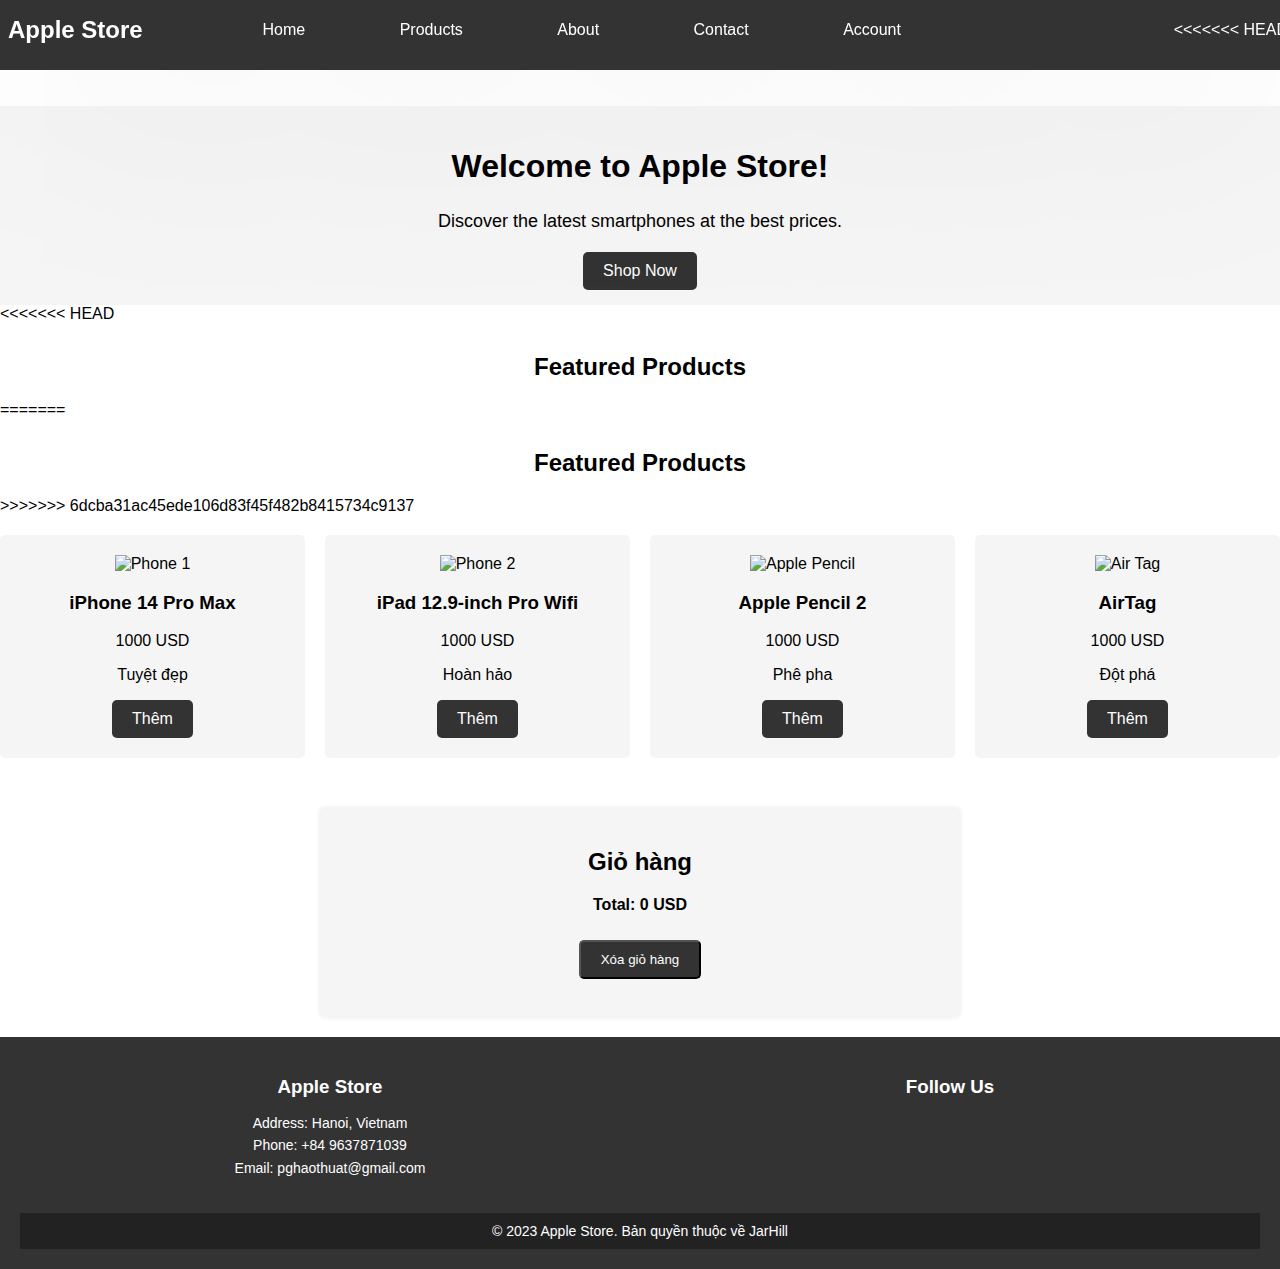
==== commit 11c47d84: "update 8" ====
--- a/index.html
+++ b/index.html
@@ -11,13 +11,12 @@
   <script src="https://kit.fontawesome.com/3428f86280.js" crossorigin="anonymous"></script>
   <link rel="stylesheet" href="style.css" />
 </head>
-
 <body>
   <header class="header hide-on-scroll">
     <h1 class="logo">Apple Store</h1>
     <nav>
       <ul class="menu">
-        <li><a href="#">Home</a></li>
+        <li><a href="index.html">Home</a></li>
         <li><a href="#products">Products</a></li>
         <li><a href="#">About</a></li>
         <li><a href="#">Contact</a></li>
@@ -50,17 +49,26 @@
       </div>
     </div>
     </div>
+<<<<<<< HEAD
 
   </header>
 
   <main>
+=======
+  </header>
+    <main>
+>>>>>>> 6dcba31ac45ede106d83f45f482b8415734c9137
     <section class="hero">
       <h2>Welcome to Apple Store!</h2>
       <p>Discover the latest smartphones at the best prices.</p>
-      <a href="#" class="btn">Shop Now</a>
+      <a href="#" class="btn" id="products">Shop Now</a>
     </section>
 
-    <h2 class="centered-heading" style="margin-top: 1.875rem" id="products">Featured Products</h2>
+<<<<<<< HEAD
+    <h2 class="centered-heading" style="margin-top: 1.875rem" >Featured Products</h2>
+=======
+    <h2 class="centered-heading" style="margin-top: 1.875rem;">Featured Products</h2>
+>>>>>>> 6dcba31ac45ede106d83f45f482b8415734c9137
     <section class="products">
       <div class="product">
         <img src="https://cdn.tgdd.vn/Products/Images/42/251192/iphone-14-pro-max-vang-thumb-600x600.jpg"
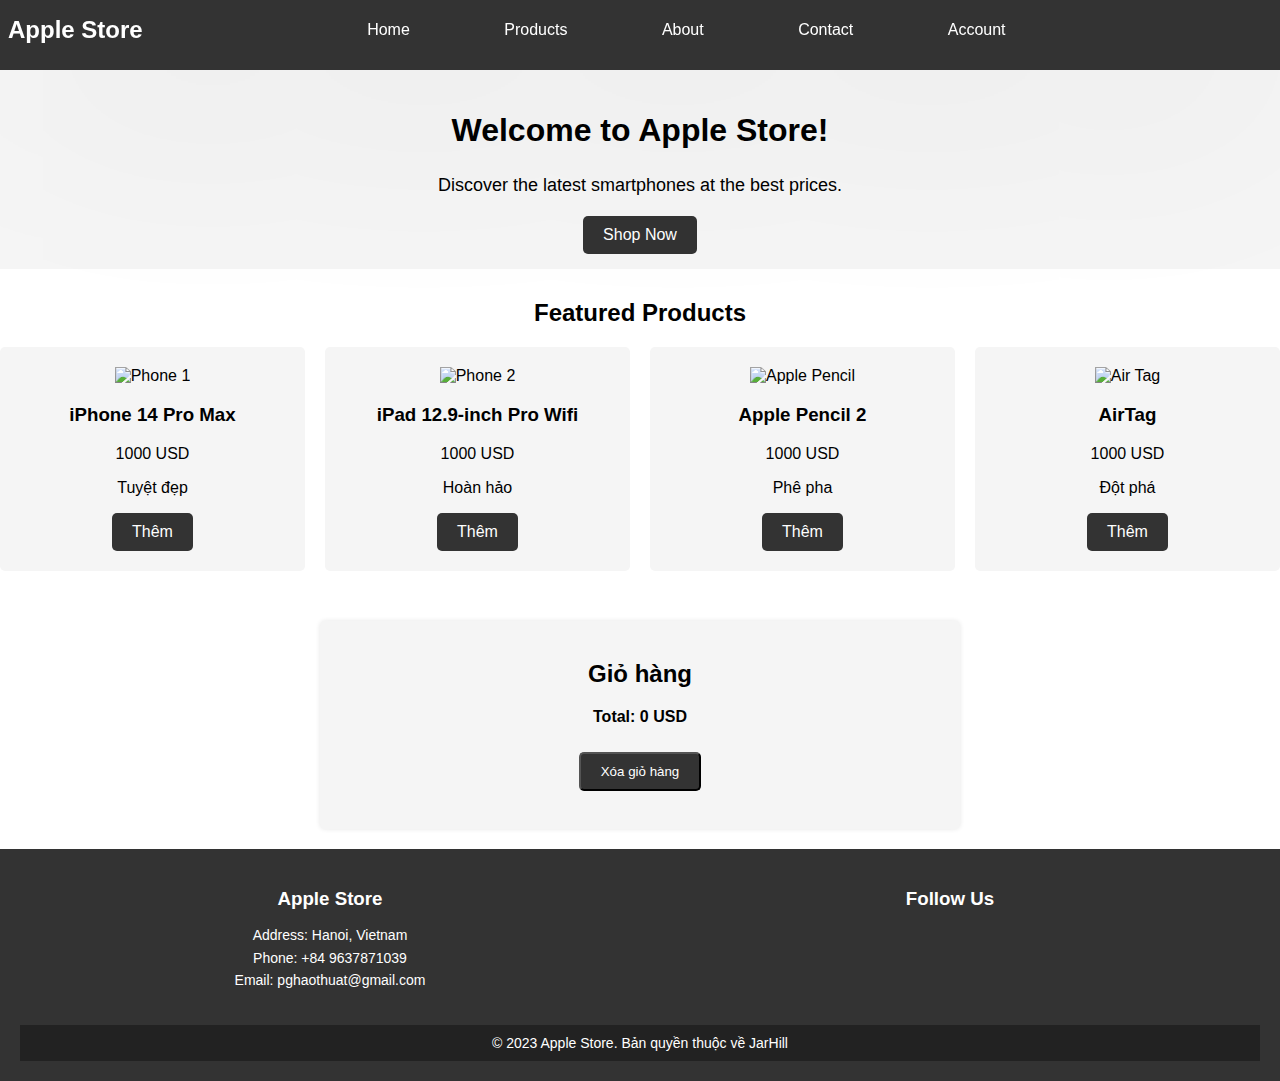
==== commit 81689a1c: "update 8" ====
--- a/index.html
+++ b/index.html
@@ -49,26 +49,17 @@
       </div>
     </div>
     </div>
-<<<<<<< HEAD
 
   </header>
 
   <main>
-=======
-  </header>
-    <main>
->>>>>>> 6dcba31ac45ede106d83f45f482b8415734c9137
     <section class="hero">
       <h2>Welcome to Apple Store!</h2>
       <p>Discover the latest smartphones at the best prices.</p>
       <a href="#" class="btn" id="products">Shop Now</a>
     </section>
 
-<<<<<<< HEAD
     <h2 class="centered-heading" style="margin-top: 1.875rem" >Featured Products</h2>
-=======
-    <h2 class="centered-heading" style="margin-top: 1.875rem;">Featured Products</h2>
->>>>>>> 6dcba31ac45ede106d83f45f482b8415734c9137
     <section class="products">
       <div class="product">
         <img src="https://cdn.tgdd.vn/Products/Images/42/251192/iphone-14-pro-max-vang-thumb-600x600.jpg"
